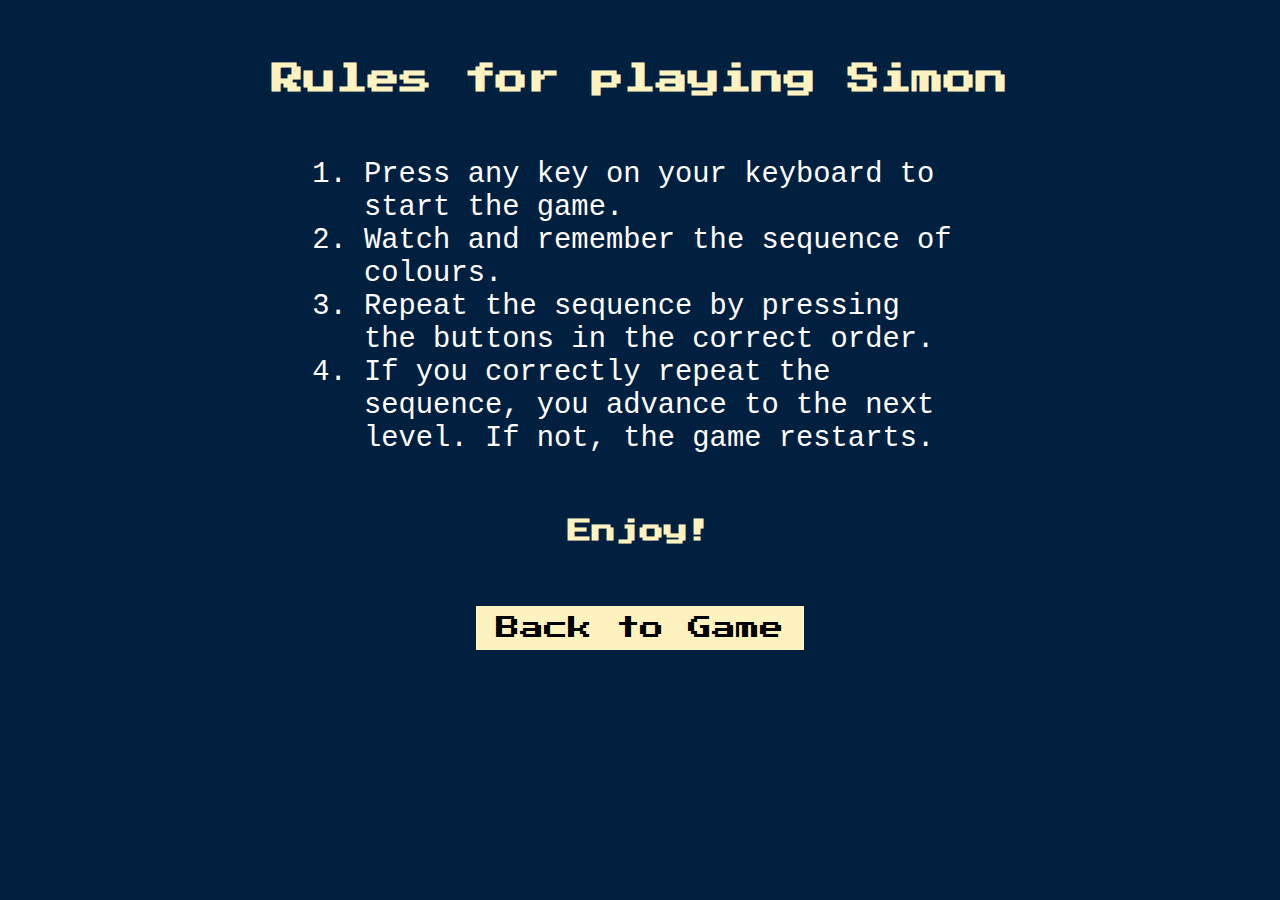
==== rules.html @ 95fd90ed "Add files via upload" ====
<!DOCTYPE html>
<html lang="en">
<head>
    <meta charset="UTF-8">
    <meta name="viewport" content="width=device-width, initial-scale=1.0">
    <title>Simon Game Rules</title>
    <link rel="stylesheet" href="styles.css">
    <link href="https://fonts.googleapis.com/css?family=Press+Start+2P" rel="stylesheet">
</head>
<body>
    <h1 class="rules-title">Rules for playing Simon</h1>
    <div class="container">
        <ol class="rules">
            <li class="rule">Press any key on your keyboard to start the game.</li>
            <li class="rule">Watch and remember the sequence of colours.</li>
            <li class="rule">Repeat the sequence by pressing the buttons in the correct order.</li>
            <li class="rule">If you correctly repeat the sequence, you advance to the next level. If not, the game restarts.</li>
        </ol>
    </div>
    <h2 class="rules-title">Enjoy!</h2>
    <button class="move"><a href="index.html">Back to Game</a></button>
</body>
</html>
---- styles.css ----
body {
  text-align: center;
  background-color: #011F3F;
}

#level-title {
  font-family: 'Press Start 2P', cursive;
  font-size: 3rem;
  margin:  5%;
  color: #FEF2BF;
}

.container {
  display: block;
  width: 50%;
  margin: auto;

}

.btn {
  margin: 25px;
  display: inline-block;
  height: 200px;
  width: 200px;
  border: 10px solid black;
  border-radius: 20%;
}

.game-over {
  background-color: red;
  opacity: 0.8;
}

.red {
  background-color: red;
}

.green {
  background-color: green;
}

.blue {
  background-color: blue;
}

.yellow {
  background-color: yellow;
}

.pressed {
  box-shadow: 0 0 20px white;
  background-color: grey;
}

.rules-title {
  font-family: 'Press Start 2P', cursive;
  
  margin:  5%;
  color: #FEF2BF;
}

.rule {
  color: white;
  text-align: left;
  font-size: 1.8rem;
  font-family: 'Courier New', monospace;
}

.move {
  background-color: #FEF2BF;
  color: black;
  border: none;
  padding: 10px 20px;
  font-size: 1.5rem;
  cursor: pointer;
  font-family: 'Press Start 2P', cursive;
  margin: 20px auto;
  display: block;
  text-align: center;
}

.move a {
  color: black;
  text-decoration: none;
}

.move:hover {
  background-color: #477db7;
  color: white;
}

.hide-button {
  visibility: hidden;
}
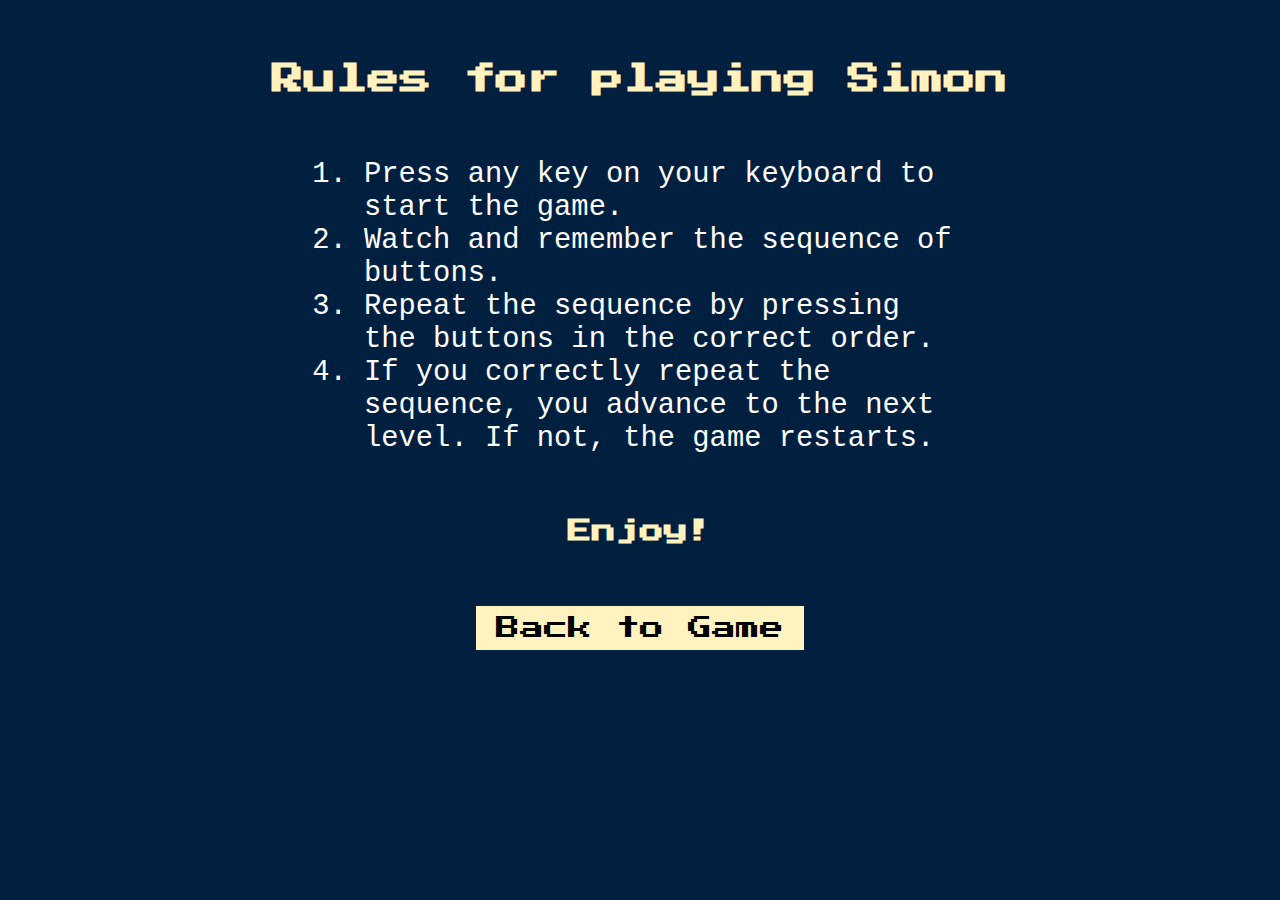
==== commit be75fdd9: "Update rules.html" ====
--- a/rules.html
+++ b/rules.html
@@ -12,7 +12,7 @@
     <div class="container">
         <ol class="rules">
             <li class="rule">Press any key on your keyboard to start the game.</li>
-            <li class="rule">Watch and remember the sequence of colours.</li>
+            <li class="rule">Watch and remember the sequence of buttons.</li>
             <li class="rule">Repeat the sequence by pressing the buttons in the correct order.</li>
             <li class="rule">If you correctly repeat the sequence, you advance to the next level. If not, the game restarts.</li>
         </ol>
@@ -20,4 +20,4 @@
     <h2 class="rules-title">Enjoy!</h2>
     <button class="move"><a href="index.html">Back to Game</a></button>
 </body>
-</html>+</html>
